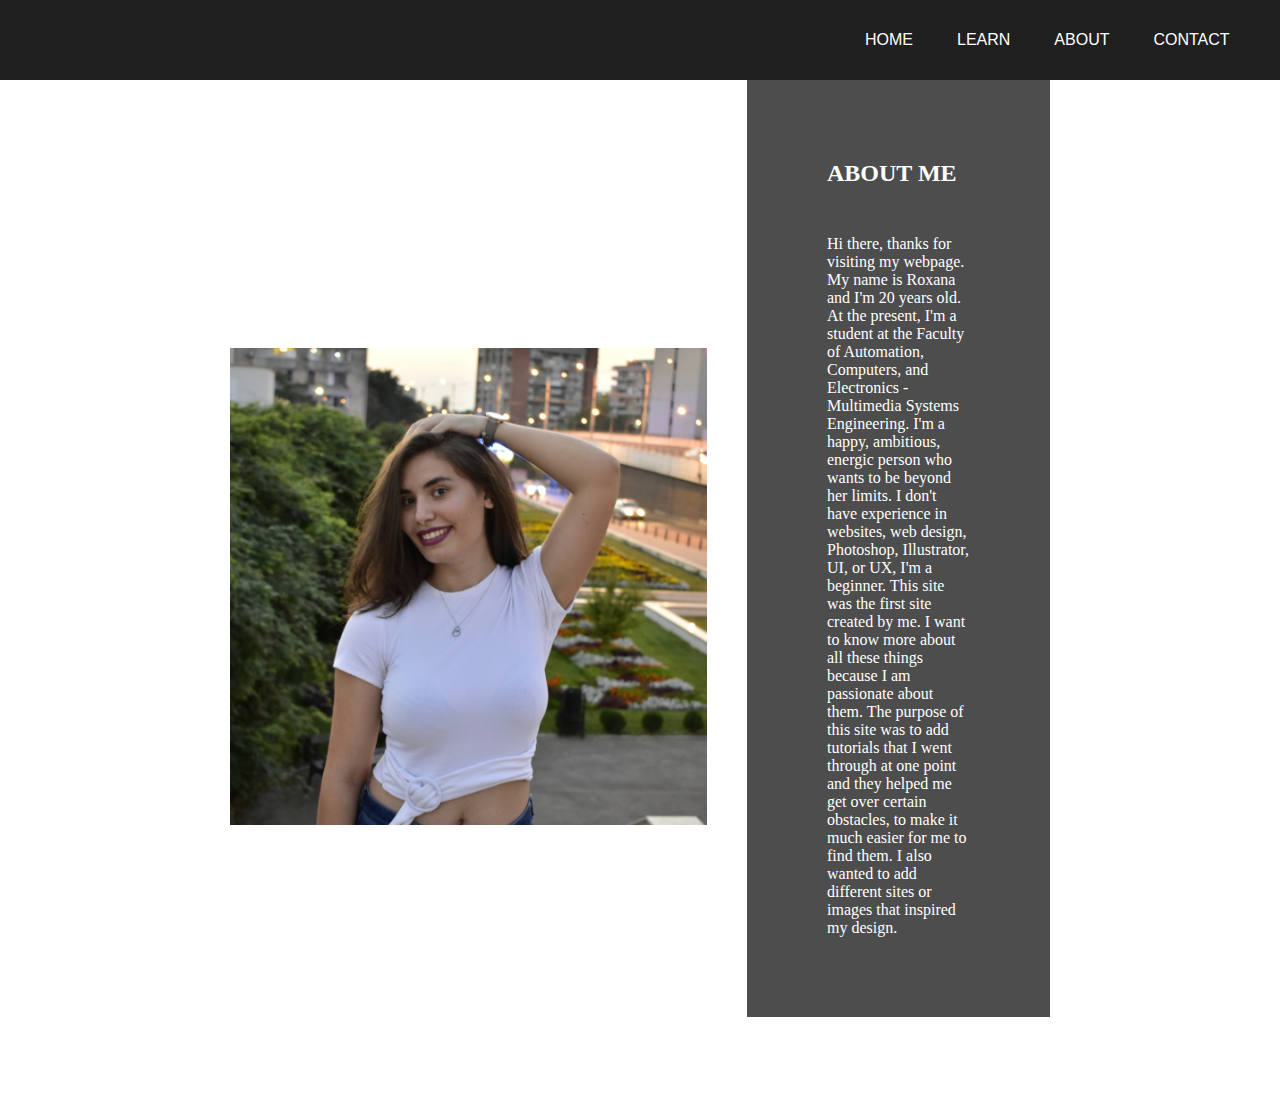
==== about.html @ 83325862 "First commit" ====
<!DOCTYPE html>
<html>

<head>
    <title>ABOUT</title>
    <link rel="stylesheet" href="Styles/about.css">
    <meta name="viewport" content="width=device-width, initial-scale=1.0">

</head>

<body>

    <!--NAVIGATION-->
    <nav>
        <ul>
            <li><a href="index.html">HOME</a></li>
            <li><a href="learn.html">LEARN</a></li>
            <li><a href="about.html">ABOUT</a></li>
            <li><a href="contact.html">CONTACT</a></li>
        </ul>
    </nav>
    <!--END OF NAVIGATION-->


    <section class="about-section">

        <div class="about-left">
            <img class="image-about" src="Images/Me.jpeg" alt="Image with a girl">
        </div>


        <aside>
            <h2>ABOUT ME </h2>
            <p> Hi there, thanks for visiting my webpage.
                My name is Roxana and I'm
                20 years old. At the present, I'm a student at the
                Faculty of Automation, Computers, and Electronics - Multimedia Systems Engineering. I'm a happy,
                ambitious, energic person who wants to be beyond her limits. I don't have experience in
                websites,
                web design, Photoshop, Illustrator, UI, or UX, I'm a beginner. This site was the first site
                created by me. I want to know more about all these things because I am passionate about them.
                The
                purpose of this site was to add tutorials that I went through at one point and they helped me get
                over certain obstacles, to make it much easier for me to find them. I also wanted to add different
                sites or images that inspired my design.
            </p>
        </aside>


    </section>






</body>

</html>
---- Styles/about.css ----
* {
    margin: 0;
  }
  
  nav {
    top: 0;
    width: 100%;
    height: 80px;
    position: fixed;
    line-height: 80px;
    background-color: #202020;
  }
  
  a {
    text-decoration: none;
    color: #ffffff;
    padding: 20px;
    font-family: Roboto, Arial, sans-serif;
  } 
  
  ul {
    float: right;
    margin-right: 1.9rem;
  }
  
  li {
    list-style-type: none;
    display: inline-block;
  }
  
  li:hover {
    background-color: #444644;
    font-weight: bold;
    font-size: 1.2rem;
  }
  
  .about-left {
    margin-top: 30px;
    margin-right: 40px;
  }
  
  aside {
    display: flex;
    padding: 5rem;
    flex-direction: column;
    background-color: #202020cc;
    margin-right: 150px;
  }
  
  h2 {
    margin-bottom: 3rem;
  }
  
  
  h2,
  p {
    color: #ffffff;
  }
  
  
  section {
    display: flex;
    margin: 0 auto;
    align-items: center;
    justify-content: space-between;
    padding: 5em;
  }
  
  .image-about {
    margin-left: 150px;
    margin-top: 50px;
    width: 477px;
    height: 477px;
    object-fit: cover;
  }
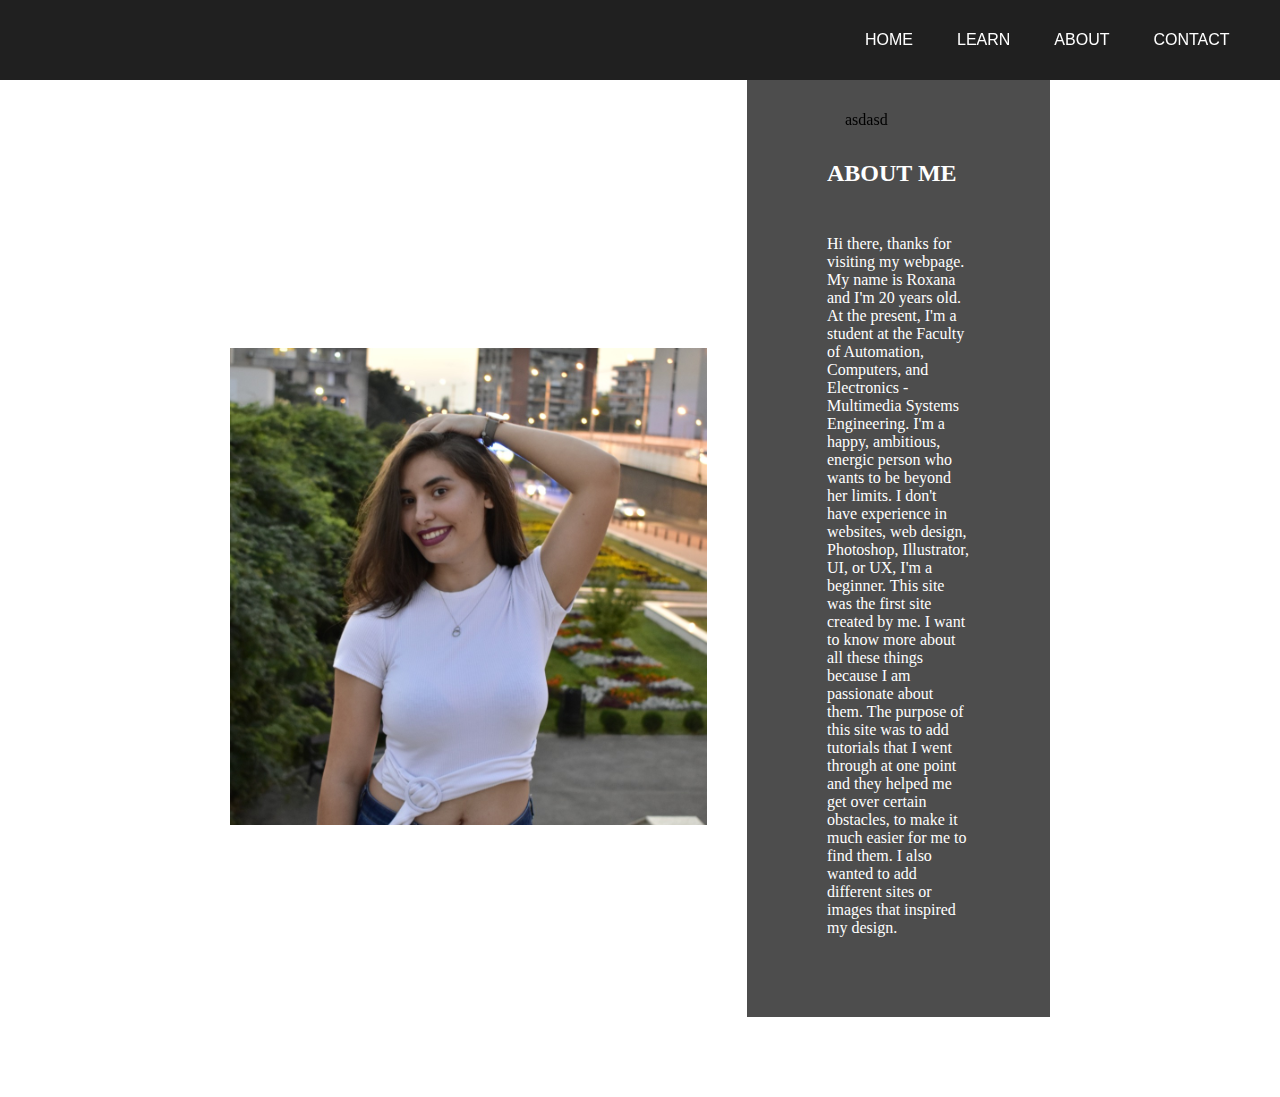
==== commit aa295d63: "Test" ====
--- a/about.html
+++ b/about.html
@@ -17,6 +17,9 @@
             <li><a href="learn.html">LEARN</a></li>
             <li><a href="about.html">ABOUT</a></li>
             <li><a href="contact.html">CONTACT</a></li>
+            <div class="test">
+                asdasd
+            </div>
         </ul>
     </nav>
     <!--END OF NAVIGATION-->
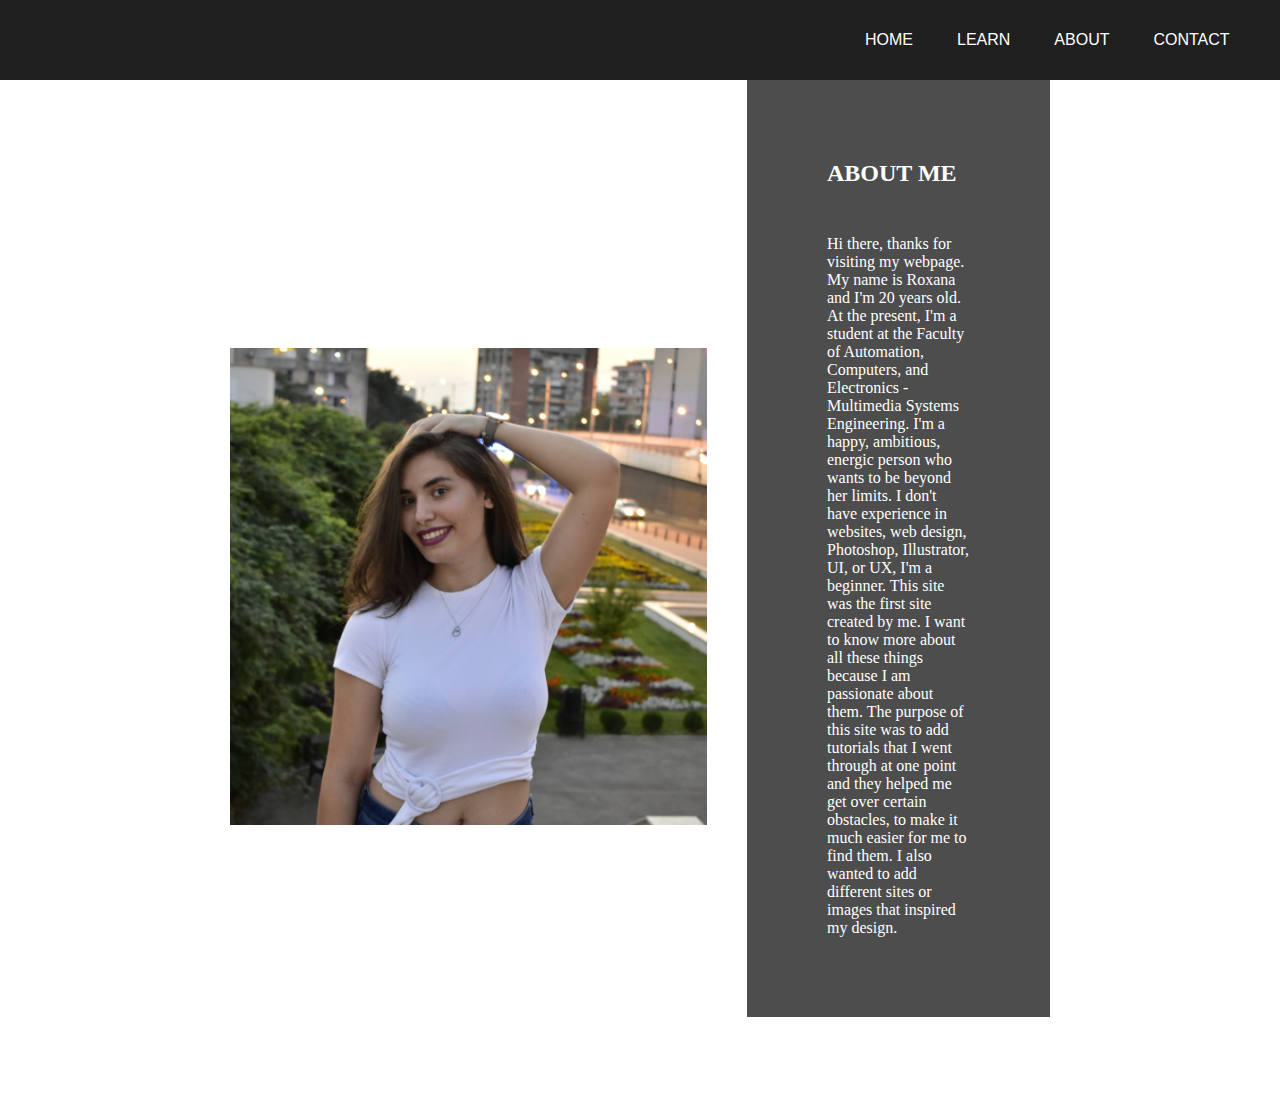
==== commit ff72e264: "Revert test" ====
--- a/about.html
+++ b/about.html
@@ -17,9 +17,6 @@
             <li><a href="learn.html">LEARN</a></li>
             <li><a href="about.html">ABOUT</a></li>
             <li><a href="contact.html">CONTACT</a></li>
-            <div class="test">
-                asdasd
-            </div>
         </ul>
     </nav>
     <!--END OF NAVIGATION-->
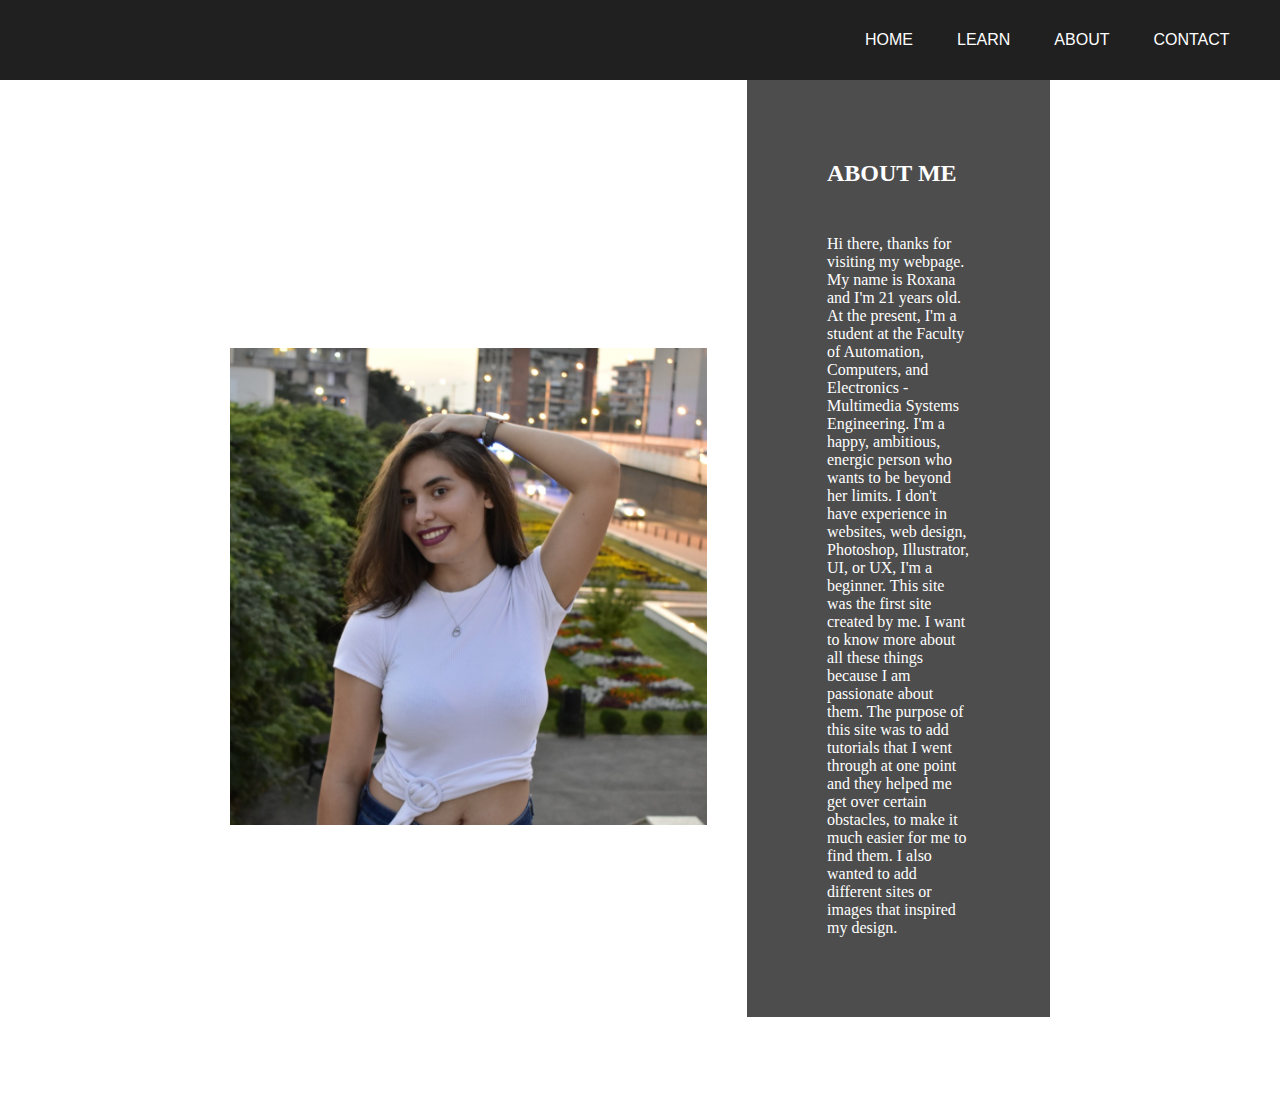
==== commit 575a7b59: "init" ====
--- a/about.html
+++ b/about.html
@@ -9,8 +9,6 @@
 </head>
 
 <body>
-
-    <!--NAVIGATION-->
     <nav>
         <ul>
             <li><a href="index.html">HOME</a></li>
@@ -19,21 +17,17 @@
             <li><a href="contact.html">CONTACT</a></li>
         </ul>
     </nav>
-    <!--END OF NAVIGATION-->
-
 
     <section class="about-section">
-
         <div class="about-left">
             <img class="image-about" src="Images/Me.jpeg" alt="Image with a girl">
         </div>
-
 
         <aside>
             <h2>ABOUT ME </h2>
             <p> Hi there, thanks for visiting my webpage.
                 My name is Roxana and I'm
-                20 years old. At the present, I'm a student at the
+                21 years old. At the present, I'm a student at the
                 Faculty of Automation, Computers, and Electronics - Multimedia Systems Engineering. I'm a happy,
                 ambitious, energic person who wants to be beyond her limits. I don't have experience in
                 websites,
@@ -45,15 +39,7 @@
                 sites or images that inspired my design.
             </p>
         </aside>
-
-
     </section>
-
-
-
-
-
-
 </body>
 
 </html>